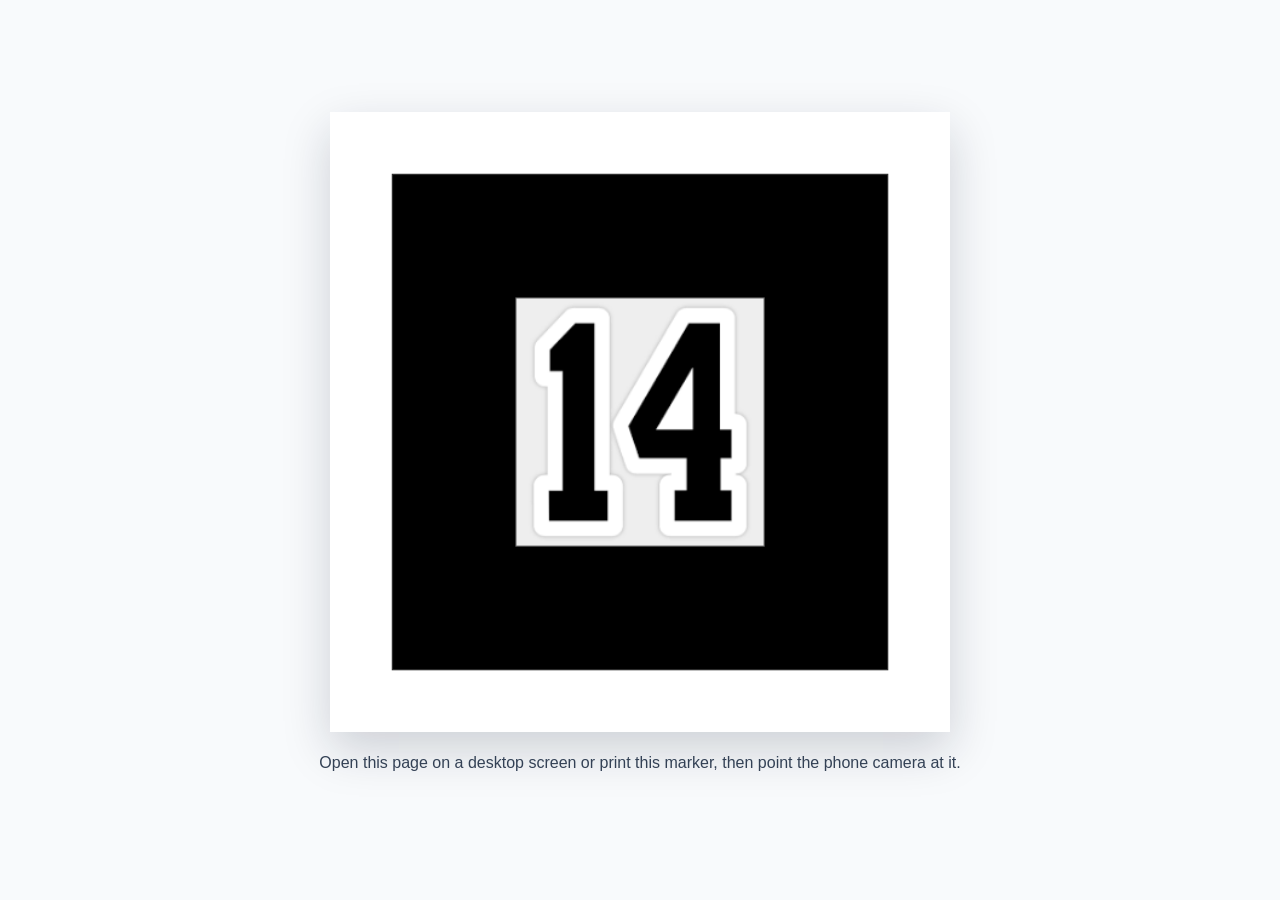
==== marker.html @ 8842cd36 "Implement ControlTask AR registration template" ====
<!doctype html>
<html lang="en">
<head>
    <meta charset="utf-8">
    <meta name="viewport" content="width=device-width, initial-scale=1">
    <title>Variant 14 AR Marker</title>
    <style>
        body {
            margin: 0;
            min-height: 100vh;
            display: grid;
            place-items: center;
            background: #f8fafc;
            font-family: Arial, Helvetica, sans-serif;
        }

        main {
            text-align: center;
        }

        img {
            width: min(82vmin, 620px);
            height: auto;
            image-rendering: auto;
            box-shadow: 0 18px 45px rgba(15, 23, 42, 0.18);
        }

        p {
            margin-top: 18px;
            color: #334155;
        }
    </style>
</head>
<body>
    <main>
        <img src="./assets/pattern-14.png" alt="Variant 14 AR registration marker">
        <p>Open this page on a desktop screen or print this marker, then point the phone camera at it.</p>
    </main>
</body>
</html>
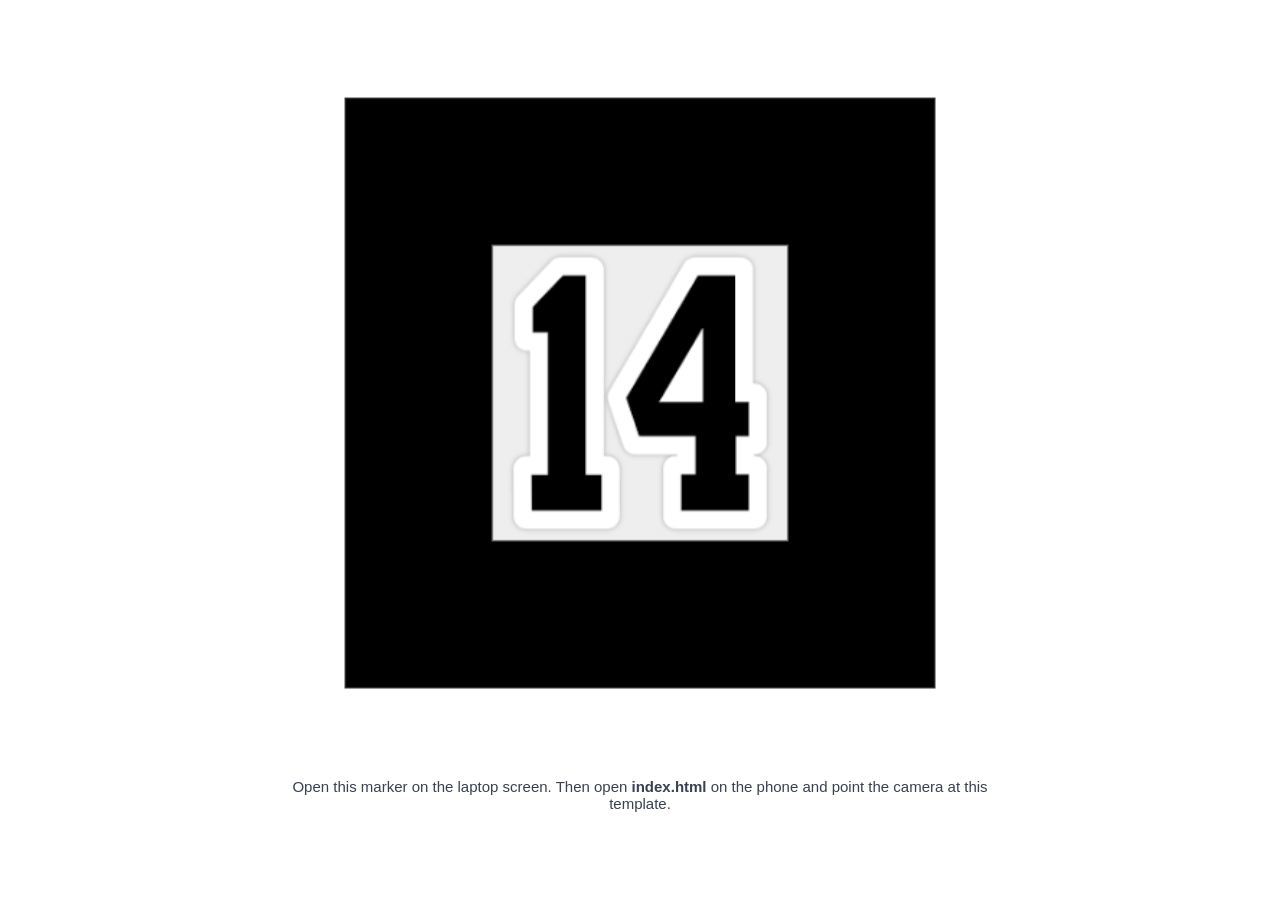
==== commit dd79bf2e: "ControlTask" ====
--- a/marker.html
+++ b/marker.html
@@ -1,40 +1,46 @@
-<!doctype html>
+<!DOCTYPE html>
 <html lang="en">
 <head>
     <meta charset="utf-8">
-    <meta name="viewport" content="width=device-width, initial-scale=1">
-    <title>Variant 14 AR Marker</title>
+    <meta name="viewport" content="width=device-width, initial-scale=1.0">
+    <title>Variant 14 Registration Template</title>
     <style>
+        html,
         body {
             margin: 0;
-            min-height: 100vh;
-            display: grid;
-            place-items: center;
-            background: #f8fafc;
-            font-family: Arial, Helvetica, sans-serif;
+            min-height: 100%;
+            background: #ffffff;
+            font-family: Arial, sans-serif;
+            color: #111827;
         }
 
-        main {
-            text-align: center;
+        body {
+            display: flex;
+            align-items: center;
+            justify-content: center;
+            flex-direction: column;
+            gap: 16px;
+            padding: 24px;
+            box-sizing: border-box;
         }
 
         img {
-            width: min(82vmin, 620px);
+            width: min(82vmin, 760px);
             height: auto;
             image-rendering: auto;
-            box-shadow: 0 18px 45px rgba(15, 23, 42, 0.18);
         }
 
         p {
-            margin-top: 18px;
-            color: #334155;
+            margin: 0;
+            max-width: 720px;
+            text-align: center;
+            font-size: 15px;
+            color: #374151;
         }
     </style>
 </head>
 <body>
-    <main>
-        <img src="./assets/pattern-14.png" alt="Variant 14 AR registration marker">
-        <p>Open this page on a desktop screen or print this marker, then point the phone camera at it.</p>
-    </main>
+    <img src="src/pattern-14.png" alt="Variant 14 AR registration marker">
+    <p>Open this marker on the laptop screen. Then open <strong>index.html</strong> on the phone and point the camera at this template.</p>
 </body>
 </html>
